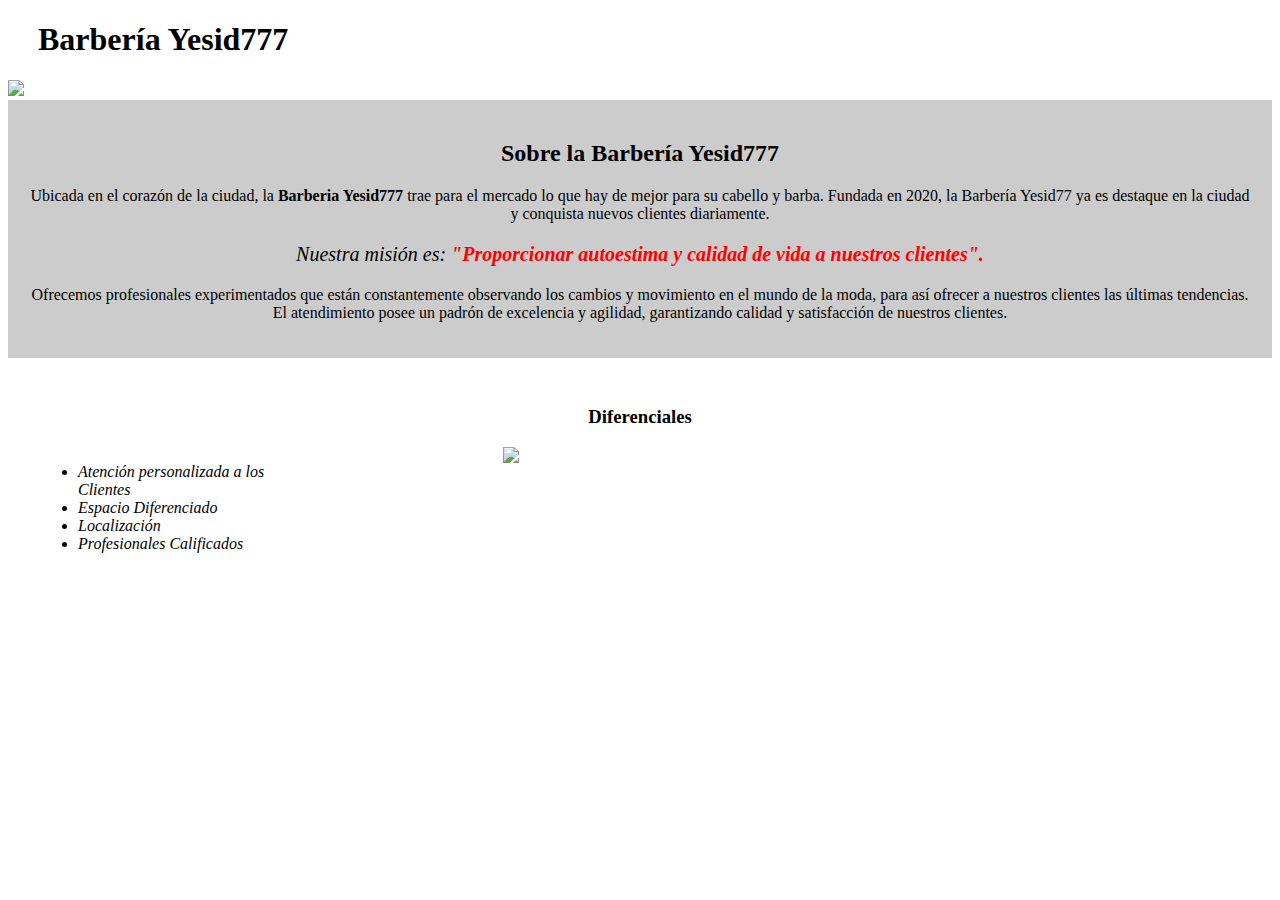
==== index.html @ c92c016a "Subiendo la pagina" ====
<!DOCTYPE html><!-- referenca a HTML5-->

<html lang="es">

    <head>

        <meta charset="utf-8"><!-- Diccionario utilizado en la pagina-->

        <!-- title: crea un titulo que se ve en el navegador - h1: crear un encabezado - heder -->
        <title>La Barbería Yesid777</title>

        <!-- Aqui se confugurara el css para cada etiqueta(con las etiquetas style)
        <style>
            p{
              text-align: center;  
            }
        </style>
        -->

        <!-- Llamar el css desde una rchivo o documento css externo -->
        <link rel="stylesheet" href="style.css">

    </head>

    <body>

        <!--ENCABEZADO DE LA PAGINA*-->
        <header>
            <h1 class="titululo-principal">Barbería Yesid777</h1>
        </header>

        <!-- IMPORTANDO LA IMAGEN-->
        <img id ="banner" src="banner/banner.jpg">

        <div class="principal">

            <!-- Utilizando la etiqueta style agregamos ccs a html ejmp style="font-size: 20px; aumenta el tamaño a 20px-->                
            <h2 class="titulo-centralizado">Sobre la Barbería Yesid777</h2>
            <!-- p: parrafo, strong: negrita-->
            <p>Ubicada en el corazón de la ciudad, la <strong>Barberia Yesid777</strong> trae para el mercado lo que hay de mejor para su cabello y barba. Fundada en 2020, la Barbería Yesid77 ya es destaque en la ciudad y conquista nuevos clientes diariamente.</p> 

            <!-- em: enfasis, poner en cursiva (emphasis)-->
            <p id="mision"><em>Nuestra misión es: <strong>"Proporcionar autoestima y calidad de vida a nuestros clientes".</strong></em></p>

            <p>Ofrecemos profesionales experimentados que están constantemente observando los cambios y movimiento en el mundo de la moda, para así ofrecer a nuestros clientes las últimas tendencias. El atendimiento posee un padrón de excelencia y agilidad, garantizando calidad y satisfacción de nuestros clientes. </p>

        </div>

        <div class="diferenciales">

            <h3 class="titulo-centralizado">Diferenciales</h3>
            <!-- LISTA NO ORDENADA-->
            <ul>
                <li class="items">Atención personalizada a los Clientes</li>
                <li class="items">Espacio Diferenciado</li>
                <li class="items">Localización</li>
                <li class="items">Profesionales Calificados</li>
            </ul>

            <img src="diferenciales/diferenciales.jpg" class="imagenDiferenciales">
            
        </div>
        

    </body>

</html>
---- style.css ----
.titululo-principal{
    padding-left: 30px;
}

.principal {
    background: #CCCCCC;/*color de fondo*/
    padding: 20px;/*espacio dentro del cuadro*/
}

#banner{
    width: 100%;/*Ancho*/
}

.titulo-centralizado{
    text-align: center;/*centrar el texto*/
}

p{
    text-align: center; /*ALINEADO AL CENTRO*/
}


em strong{
    color: red; /*GREGAR COLOR ROJO AL TEXTO SUBRAYADO QUE TIENE CURSIVA(em)*/
}

/* MODIFICA EL h1 CON is mision, NO AFECTA NINGUNO DIFERENTE */
#mision{
    font-size: 20px;
}

/* Prara referenciar una clase en CSS podemos usar un . */

.diferenciales{
    background: white;
    padding: 30px;
}

.items{
    font-style: italic;
}

ul{
    display: inline-block;/* La lista solo ocupara su tamaño en la pagina */
    vertical-align: top;/*aliniacion verticarl arriba*/
    width: 20%;
    margin-right: 15%; /*tamaño de margen a la derecha*/
}

.imagenDiferenciales{
    width: 50%;
}
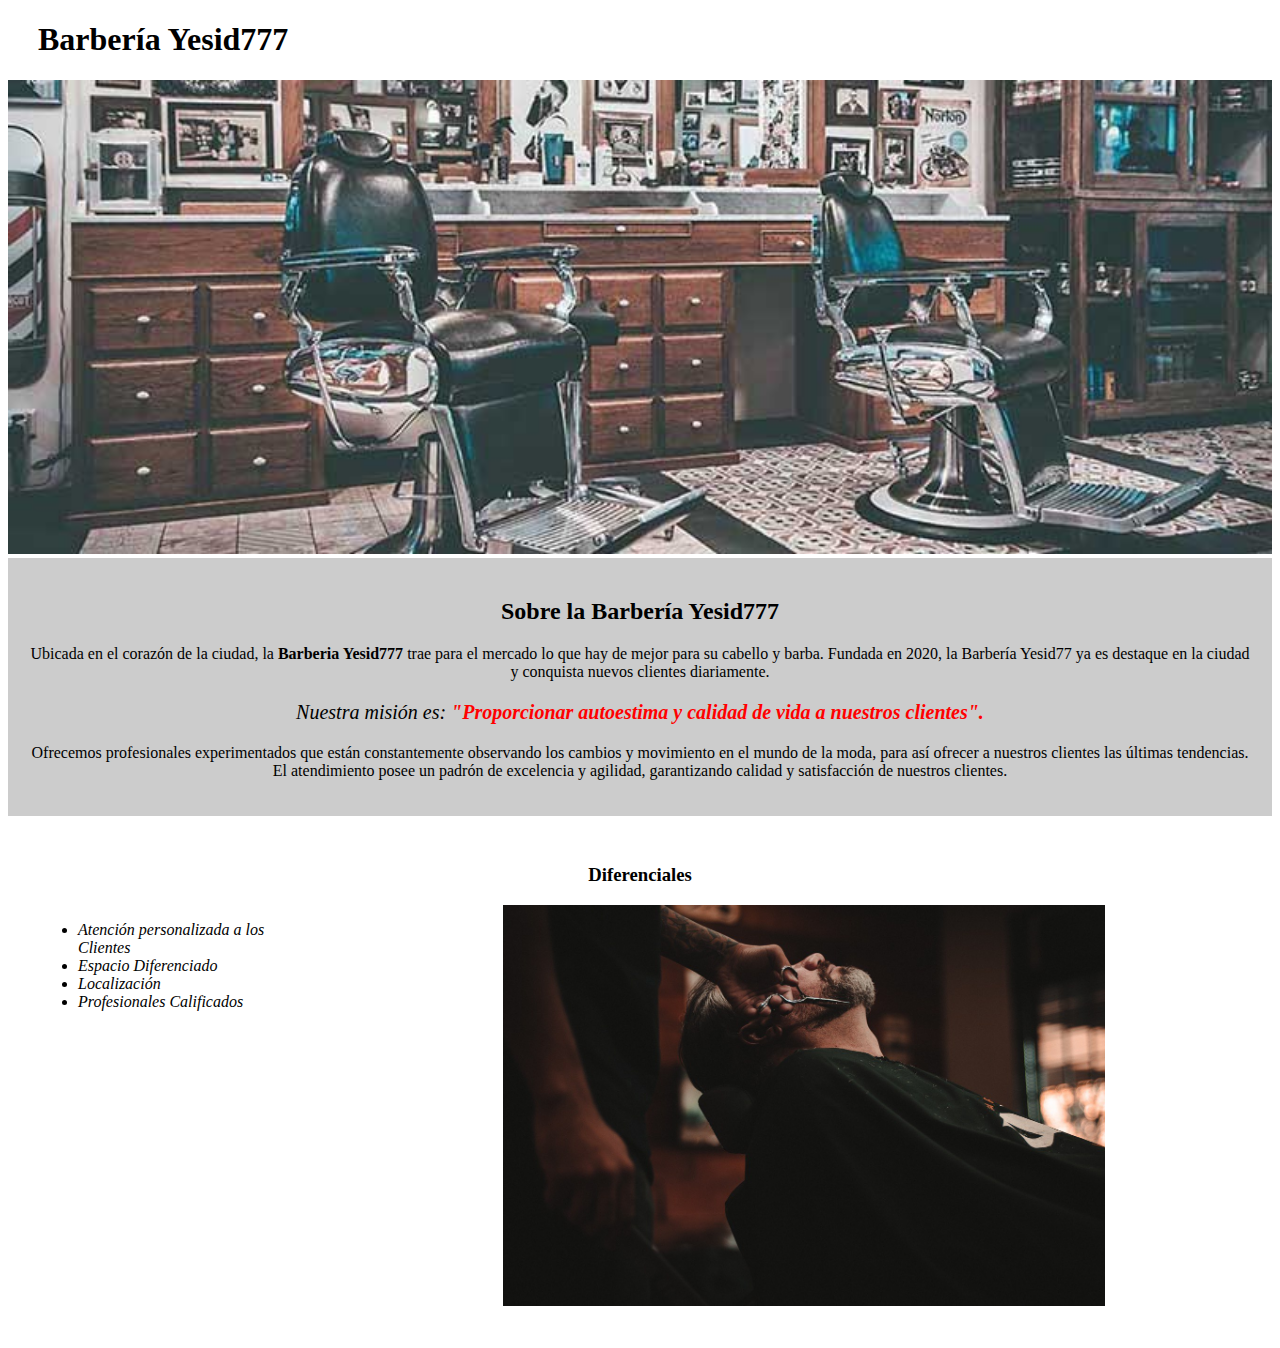
==== commit 79da4a45: "Update index.html" ====
--- a/index.html
+++ b/index.html
@@ -30,7 +30,7 @@
         </header>
 
         <!-- IMPORTANDO LA IMAGEN-->
-        <img id ="banner" src="banner/banner.jpg">
+        <img id ="banner" src="banner.jpg">
 
         <div class="principal">
 
@@ -57,7 +57,7 @@
                 <li class="items">Profesionales Calificados</li>
             </ul>
 
-            <img src="diferenciales/diferenciales.jpg" class="imagenDiferenciales">
+            <img src="diferenciales.jpg" class="imagenDiferenciales">
             
         </div>
         
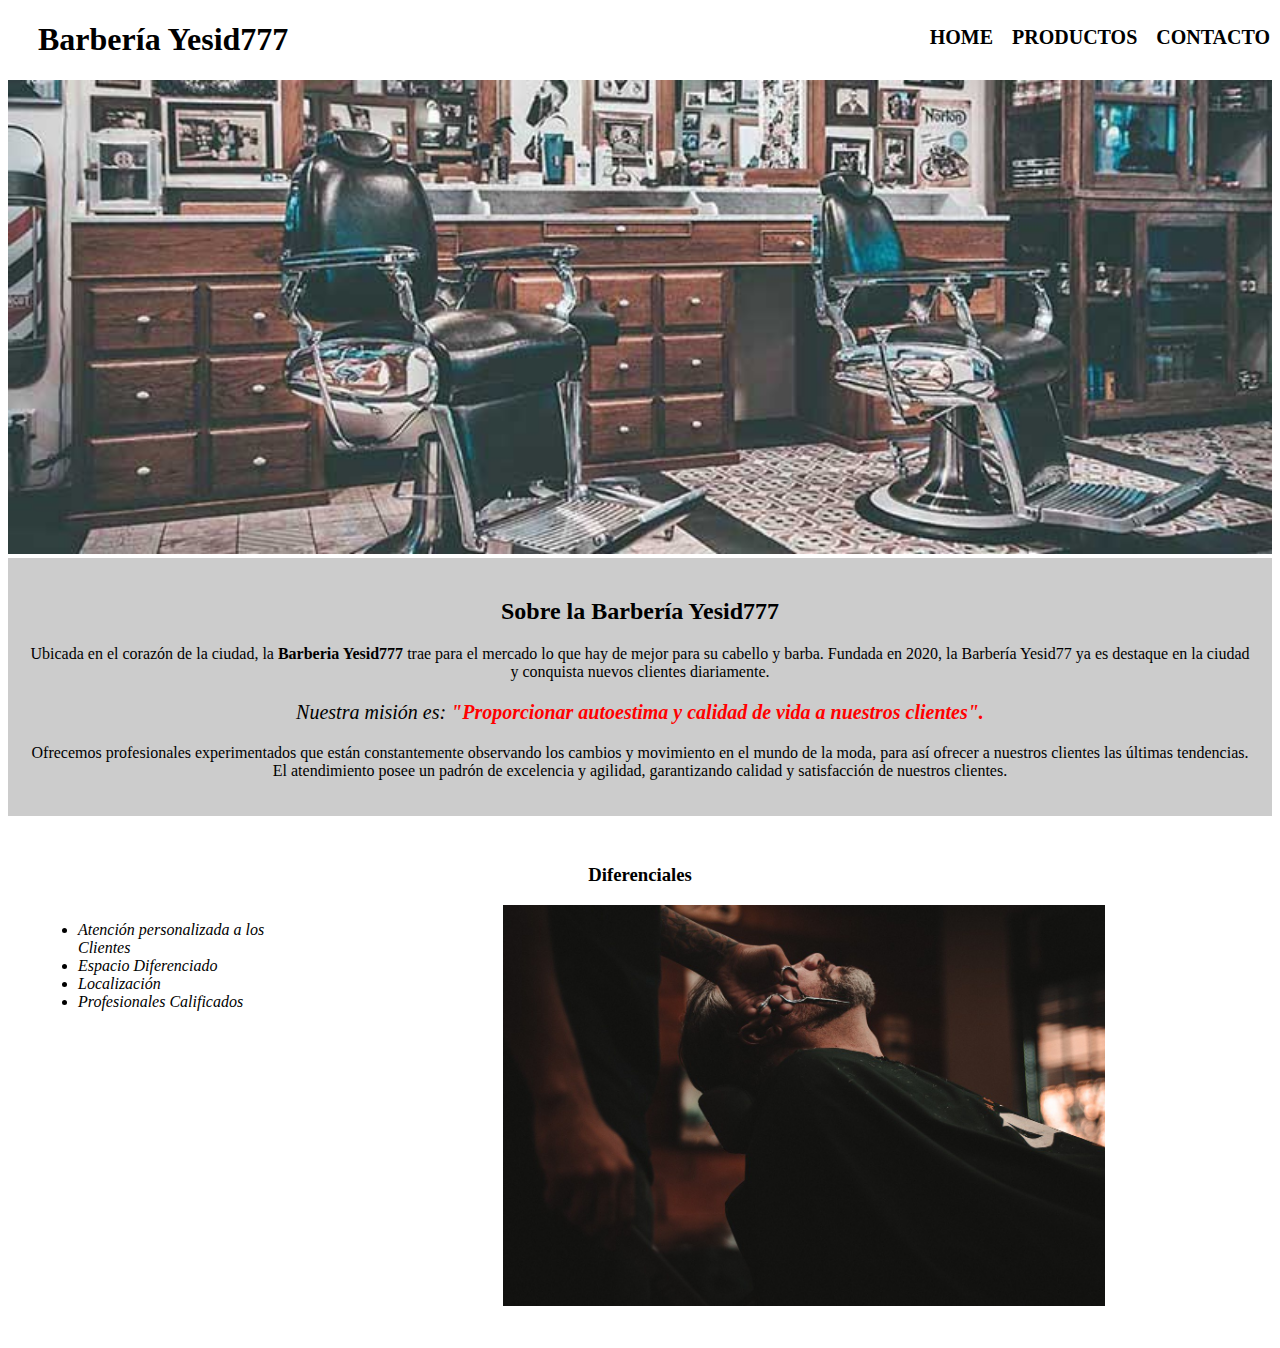
==== commit bcbbfe03: "Update index.html" ====
--- a/index.html
+++ b/index.html
@@ -27,6 +27,20 @@
         <!--ENCABEZADO DE LA PAGINA*-->
         <header>
             <h1 class="titululo-principal">Barbería Yesid777</h1>
+
+            <div class="caja">
+
+                <nav>
+                    <ul class="navega">
+                        <li><a href="index.html">Home</a></li>
+                        <li><a href="Productos.html">Productos</a></li>
+                        <li><a href="index.html">Contacto</a></li>
+                    </ul>
+
+                </nav>
+    
+            </div>
+
         </header>
 
         <!-- IMPORTANDO LA IMAGEN-->
@@ -50,7 +64,7 @@
 
             <h3 class="titulo-centralizado">Diferenciales</h3>
             <!-- LISTA NO ORDENADA-->
-            <ul>
+            <ul class="caracteristicas">
                 <li class="items">Atención personalizada a los Clientes</li>
                 <li class="items">Espacio Diferenciado</li>
                 <li class="items">Localización</li>
--- a/style.css
+++ b/style.css
@@ -1,6 +1,40 @@
 .titululo-principal{
     padding-left: 30px;
 }
+
+.caja{
+    width: 940px;/* acho de 940px, para que se ajuste a cualquier pantalla */
+    margin: 0 auto;
+
+}
+
+.navega{
+    position: absolute;
+    top: 10px;
+    right: 10px;
+}
+
+/* Menu de Navegacion en los ITEMS de la lista*/
+.navega li{
+    display: inline;/*quedaran los enlaces o items en forma horizantal*/
+    margin: 0 0 0 15px;/*Margene de separacion entre items arib - derec -abaj - izq */
+}
+
+/*Aplicar CSS sobre los items de la lista*/
+.navega a {
+    text-transform: uppercase;/* conviierte el texto en Mayuscula */
+    color: #000000;/* COLOR NEGRO */
+    font-weight: bold;/* NEGRITA */
+    font-size: 20px;/* TAMAÑO A 20PX */
+    text-decoration: none;/* QUITAR ESTILO SUBRAYADO A LOS ENLACES */
+}
+
+/* CAPTURANDO MOVIMIENTO(CAMBIO DE COLOR AL PASAR EL MOUS SOBRE EL MENU) */
+.navega a:hover{
+    color: #c78c19;
+    text-decoration: underline;
+}
+
 
 .principal {
     background: #CCCCCC;/*color de fondo*/
@@ -40,7 +74,7 @@
     font-style: italic;
 }
 
-ul{
+.caracteristicas{
     display: inline-block;/* La lista solo ocupara su tamaño en la pagina */
     vertical-align: top;/*aliniacion verticarl arriba*/
     width: 20%;
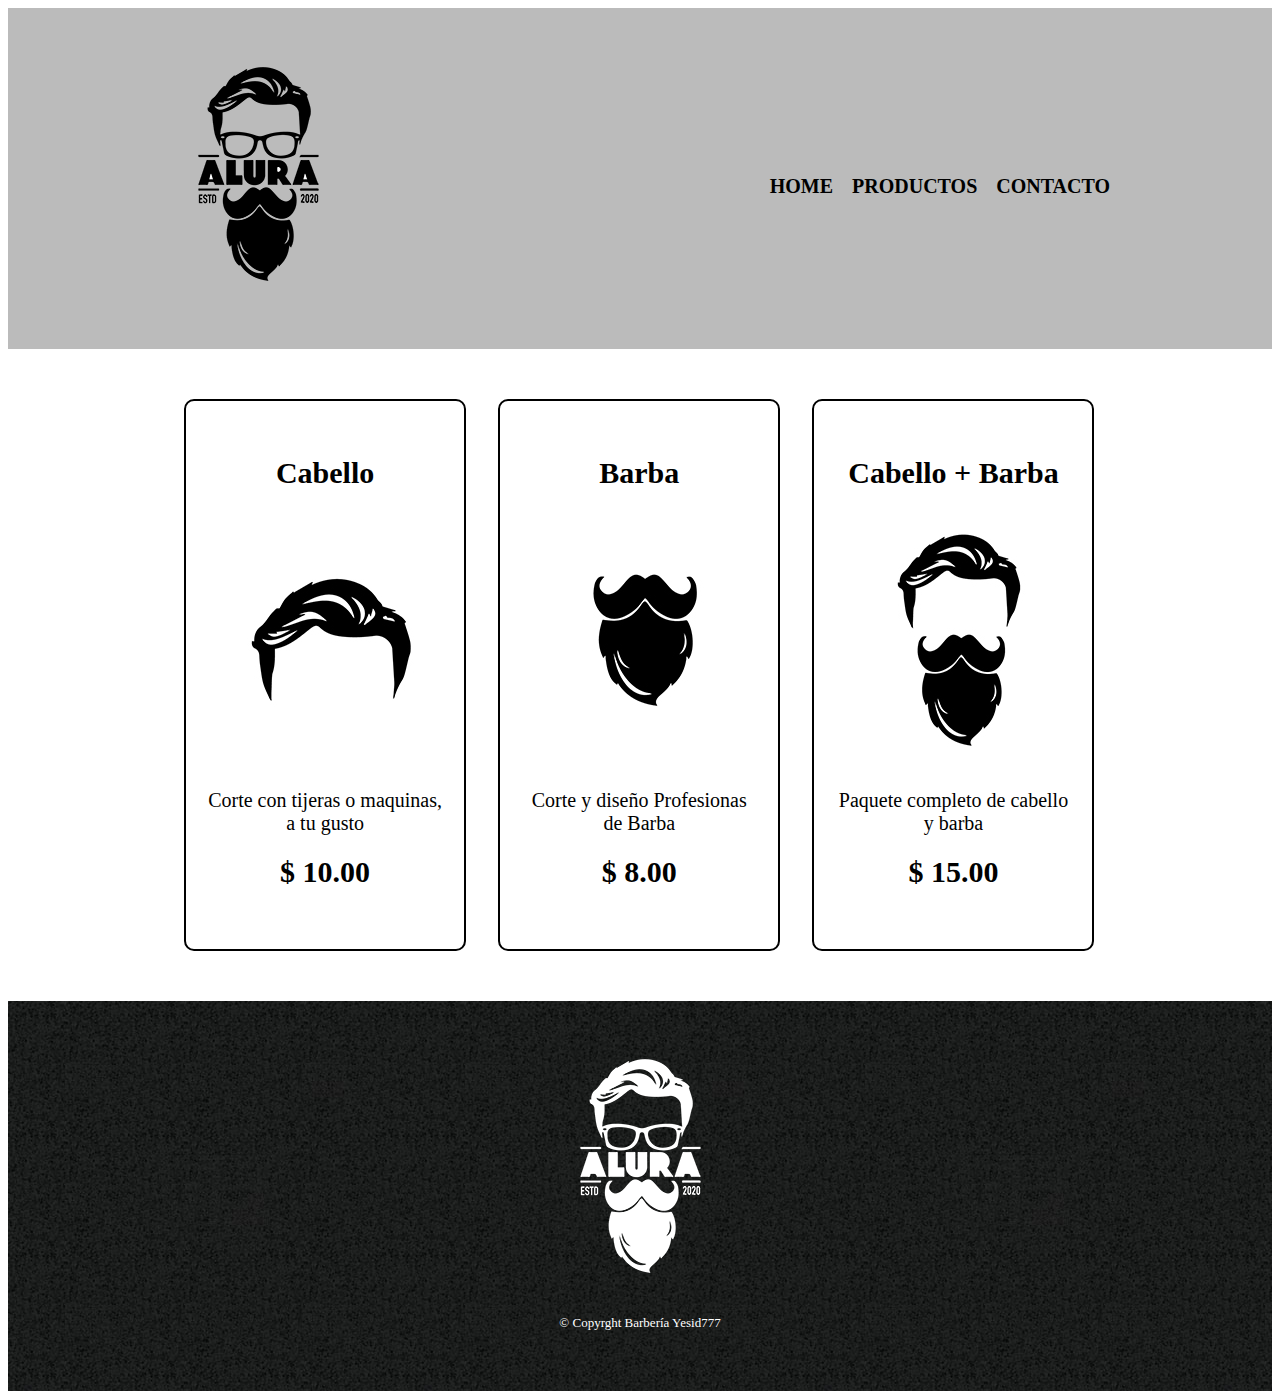
==== commit e869a6d6: "Update and rename productos.html to index.html" ====
--- a/index.html
+++ b/index.html
@@ -1,80 +1,67 @@
-<!DOCTYPE html><!-- referenca a HTML5-->
+<!DOCTYPE html>
 
-<html lang="es">
+<html>
 
     <head>
-
-        <meta charset="utf-8"><!-- Diccionario utilizado en la pagina-->
-
-        <!-- title: crea un titulo que se ve en el navegador - h1: crear un encabezado - heder -->
-        <title>La Barbería Yesid777</title>
-
-        <!-- Aqui se confugurara el css para cada etiqueta(con las etiquetas style)
-        <style>
-            p{
-              text-align: center;  
-            }
-        </style>
-        -->
-
-        <!-- Llamar el css desde una rchivo o documento css externo -->
-        <link rel="stylesheet" href="style.css">
-
+        <meta charset="UTF-8">
+        <title>Productos - Barberia Yesid777</title>
+        <!--<link rel="stylesheet" href="reset.css">-->
+        <link rel="stylesheet" href="productos.css">
     </head>
-
+    
     <body>
-
-        <!--ENCABEZADO DE LA PAGINA*-->
+        <!-- ETIQUETA DE DE ENCABEZADOS DE LA PAGINA -->
         <header>
-            <h1 class="titululo-principal">Barbería Yesid777</h1>
 
             <div class="caja">
 
+                <h1><img src="logo.png"></h1>
+
                 <nav>
-                    <ul class="navega">
+                    <ul>
                         <li><a href="index.html">Home</a></li>
-                        <li><a href="Productos.html">Productos</a></li>
+                        <li><a href="index.html">Productos</a></li>
                         <li><a href="index.html">Contacto</a></li>
                     </ul>
 
                 </nav>
-    
+
             </div>
 
         </header>
 
-        <!-- IMPORTANDO LA IMAGEN-->
-        <img id ="banner" src="banner.jpg">
+        <!--ETIQUETA DEL CUERPO DE LA PAGINA-->
+        <main>
+            <ul class="productos">
 
-        <div class="principal">
+                <li>
+                    <h2>Cabello</h2>
+                    <img src="cabello.jpg">
+                    <p class="product-descripcion">Corte con tijeras o maquinas, a tu gusto</p>
+                    <p class="product-precio">$ 10.00</p>
+                </li>
 
-            <!-- Utilizando la etiqueta style agregamos ccs a html ejmp style="font-size: 20px; aumenta el tamaño a 20px-->                
-            <h2 class="titulo-centralizado">Sobre la Barbería Yesid777</h2>
-            <!-- p: parrafo, strong: negrita-->
-            <p>Ubicada en el corazón de la ciudad, la <strong>Barberia Yesid777</strong> trae para el mercado lo que hay de mejor para su cabello y barba. Fundada en 2020, la Barbería Yesid77 ya es destaque en la ciudad y conquista nuevos clientes diariamente.</p> 
+                <li>
+                    <h2>Barba</h2>
+                    <img src="barba.jpg">
+                    <p class="product-descripcion">Corte y diseño Profesionas de Barba</p>
+                    <p class="product-precio">$ 8.00</p>
+                </li>
 
-            <!-- em: enfasis, poner en cursiva (emphasis)-->
-            <p id="mision"><em>Nuestra misión es: <strong>"Proporcionar autoestima y calidad de vida a nuestros clientes".</strong></em></p>
+                <li>
+                    <h2>Cabello + Barba</h2>
+                    <img src="cabello+barba.jpg">
+                    <p class="product-descripcion">Paquete completo de cabello y barba</p>
+                    <p class="product-precio">$ 15.00</p>
+                </li>
+            </ul>
+            
+        </main>
 
-            <p>Ofrecemos profesionales experimentados que están constantemente observando los cambios y movimiento en el mundo de la moda, para así ofrecer a nuestros clientes las últimas tendencias. El atendimiento posee un padrón de excelencia y agilidad, garantizando calidad y satisfacción de nuestros clientes. </p>
-
-        </div>
-
-        <div class="diferenciales">
-
-            <h3 class="titulo-centralizado">Diferenciales</h3>
-            <!-- LISTA NO ORDENADA-->
-            <ul class="caracteristicas">
-                <li class="items">Atención personalizada a los Clientes</li>
-                <li class="items">Espacio Diferenciado</li>
-                <li class="items">Localización</li>
-                <li class="items">Profesionales Calificados</li>
-            </ul>
-
-            <img src="diferenciales.jpg" class="imagenDiferenciales">
-            
-        </div>
-        
+        <footer>
+            <img src="logo-blanco.png">
+            <p class="copyrght">&copy Copyrght Barbería Yesid777</p><!--&copy genera el caracer especial de Copyrght-->
+        </footer>
 
     </body>
 
--- a/productos.css
+++ b/productos.css
@@ -0,0 +1,98 @@
+
+/* Encabezado*/
+header{
+    background-color: #BBBBBB; /*fondo en color gris*/
+    padding: 20px 0;/* margenes desde adentro*/
+}
+
+.caja{
+    width: 940px;/* acho de 940px, para que se ajuste a cualquier pantalla */
+    position: relative; /* Para que deje aplicar los movimientos */
+    margin: 0 auto;
+
+}
+
+nav{
+    position: absolute;
+    top: 110px;
+    right: 0;
+}
+
+/* Menu de Navegacion en los ITEMS de la lista*/
+nav li{
+    display: inline;/*quedaran los enlaces o items en forma horizantal*/
+    margin: 0 0 0 15px;/*Margene de separacion entre items arib - derec -abaj - izq */
+}
+
+/*Aplicar CSS sobre los items de la lista*/
+nav a {
+    text-transform: uppercase;/* conviierte el texto en Mayuscula */
+    color: #000000;/* COLOR NEGRO */
+    font-weight: bold;/* NEGRITA */
+    font-size: 20px;/* TAMAÑO A 20PX */
+    text-decoration: none;/* QUITAR ESTILO SUBRAYADO A LOS ENLACES */
+}
+
+/* CAPTURANDO MOVIMIENTO(CAMBIO DE COLOR AL PASAR EL MOUS SOBRE EL MENU) */
+nav a:hover{
+    color: #c78c19;
+    text-decoration: underline;
+}
+
+.productos{
+    width: 940px;
+    margin: 0 auto;
+    padding: 50px;
+}
+
+.productos li {
+    display: inline-block;/*El tamaño puede ser ajustado, tanto en la largura, como en la altura.*/
+    text-align: center;
+    width: 30%;/* CADA ELEMENTO OCUPE UN 30% DEL ESPACIO DE LA PAGINA*/
+    vertical-align: top;
+    margin: 0 1.5%;
+    padding: 30px 20px;
+    box-sizing: border-box;/*border-box,el borde de cada uno de los ítems será el límite del espacio que va a ser definido*/
+    border: 2px solid #000000;
+    border-radius: 10px;
+
+}
+
+.productos li:hover{
+    color: #c78c19;
+}
+
+.productos li:active{
+    color: #088c19;
+}
+
+.productos h2{
+    font-size: 30px;
+    font-weight: bold;
+}
+
+.productos li:hover h2{
+    font-size: 33px;
+}
+
+.product-descripcion{
+    font-size: 20px;
+}
+
+.product-precio{
+    font-size: 30px;
+    font-weight: bold;
+    margin-top: 10px;
+}
+
+footer{
+    text-align: center;
+    background: URL(bg.jpg);
+    padding: 40px;
+}
+
+.copyrght{
+    color: #FFFFFF;
+    font-size: 13px;
+    margin: 20px;
+}
